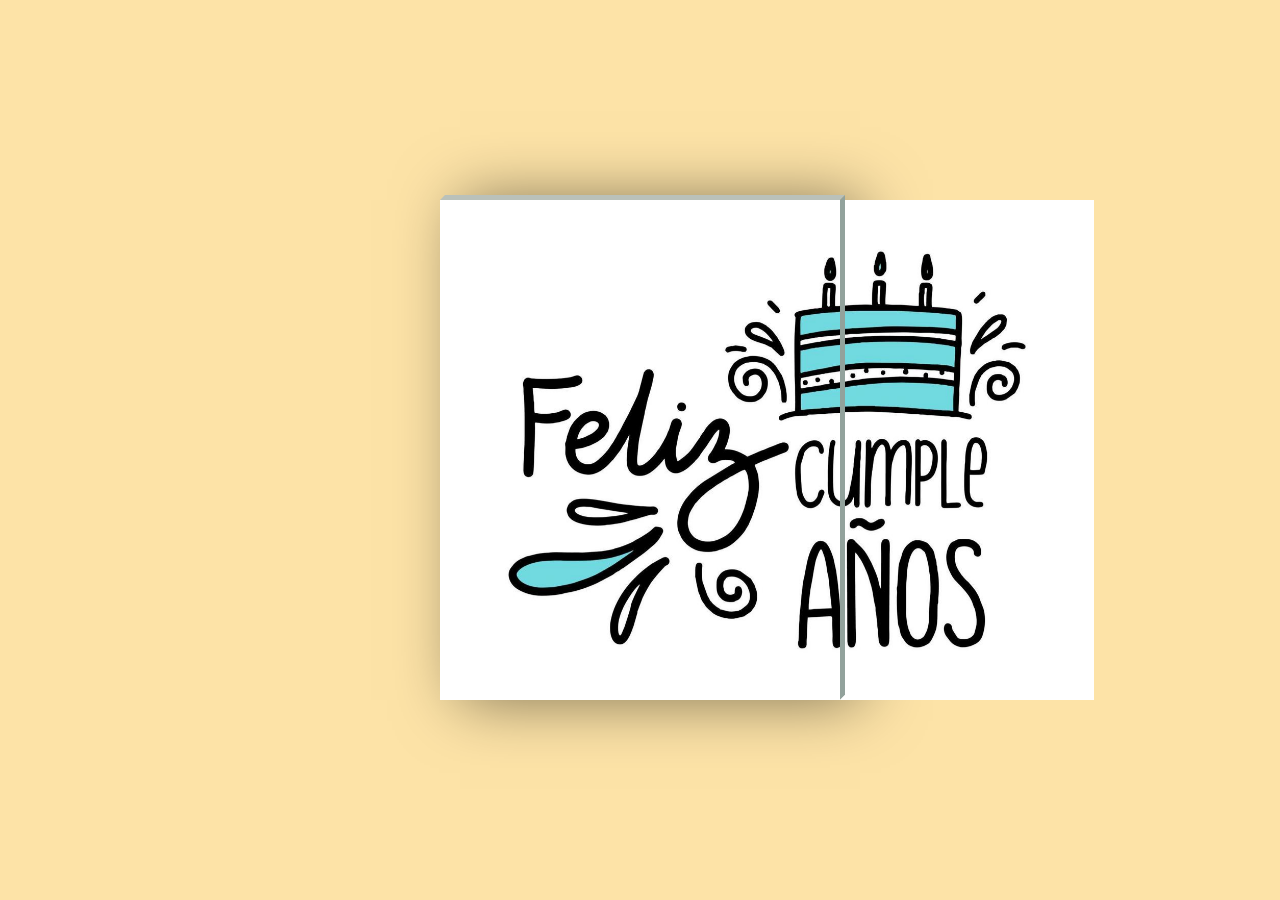
==== carta.html @ 584ecfeb "Todo" ====
<!DOCTYPE html>
<html lang="es" >
<head>
  <meta charset="UTF-8">
  <title> Happy birthday Card</title>
  <link rel="stylesheet" href="estilocarta.css">

</head>
<body>

<div class="card">
		<div class="imgBox">
			<div class="bark"></div>
			<!-- <img src="https://image.ibb.co/fYzTrb/lastofus.jpg"> -->
            <img src="img/cumpleaños.jpg" alt="">
		</div>
		<div class="details">
			<h4 class="color1">HOLI</h2>
			<h4 class="color2 margin">FELIZ CUMPLEAÑOS</h3>
			<p>A ti que cumples años hooooy</p>
			<p>Hace 21 años naciste ¿como se siente? </p>
			<p>Ya cumpliste tu primer año de bebé adulto</p>
			<p>Cada vez mas viejita</p>
			<p>Cada vez mas fosil</p>
			<p>Cada vez mas dolores</p>
			<p>Cada vez mas cerca de tu muerte</p>
			<p>Basta de burlas jajaja</p>
            <p>Todo esto es con cariño<3</p>
            <p>En serio, te quiero mucho</p>
            <p>Disfruta tu día</p>
			<p class="text-right">Atte: Jimena :D</p>
		</div>
	</div>

</body>
</html>
---- estilocarta.css ----
@import url('https://fonts.googleapis.com/css?family=Indie+Flower');
@import url('https://fonts.googleapis.com/css?family=Amatic+SC');

body {
	font-family: 'Indie Flower', cursive !important;
  background: #FDE3A7;
	margin: 0px;
	padding: 0px;
}

::selection {
	background: transparent;
}

h4 {
	font-size: 26px;
	line-height: 1px;
	font-family: 'Amatic SC', cursive !important;
}

.color1{color:#1BBC9B}
.color2{color:#C0392B}

.card {
	color: #013243;
	position: absolute;
	top: 50%;
	left: 50%;
	width: 400px; /* Aumentar el ancho */
	height: 500px; /* Aumentar la altura */
	background: #e0e1dc;
	transform-style: preserve-3d;
	transform: translate(-50%,-50%) perspective(2000px);
	box-shadow: inset 400px 0 50px rgba(0,0,0,.5), 20px 0 60px rgba(0,0,0,.5);
	transition: 1s;
}

.card:hover {
	transform: translate(-50%,-50%) perspective(2000px) rotate(15deg) scale(1.2);
	box-shadow: inset 20px 0 50px rgba(0,0,0,.5), 0 10px 100px rgba(0,0,0,.5);
}

.card:before {
	content:'';
	position: absolute;
	top: -5px;
	left: 0;
	width: 100%;
	height: 5px;
	background: #BAC1BA;
	transform-origin: bottom;
	transform: skewX(-45deg);
}

.card:after {
	content: '';
	position: absolute;
	top: 0;
	right: -5px;
	width: 5px;
	height: 100%;
	background: #92A29C;
	transform-origin: left;
	transform: skewY(-45deg);
}

.card .imgBox {
	width: 100%;
	height: 100%;
	position: relative;
	transform-origin: left;
	transition: .7s;
}

.card .bark {
	position: absolute;
	background: #e0e1dc;
	width: 100%;
	height: 100%;
	opacity: 0;
	transition: .7s;
}

.card .imgBox img {
	min-width: 400px;
	max-height: 500px;
}

.card:hover .imgBox {
	transform: rotateY(-135deg);
}

.card:hover .bark {
	opacity: 1;
	transition: .6s;
  box-shadow: 300px 200px 100px rgba(0, 0, 0, .4) inset;
}

.card .details {
	position: absolute;
	top: 0;
	left: 0;
	box-sizing: border-box;
	padding: 0 0 0 10px;
	z-index: -1;
	margin-top: 70px;
}

.card .details p {
	font-size: 15px;
	line-height: 10px;
	transform: rotate(-10deg);
	padding: 0 0 0 20px;
}

.card .details h4 {
	text-align: center;
}

.text-right {
	text-align: right;
}
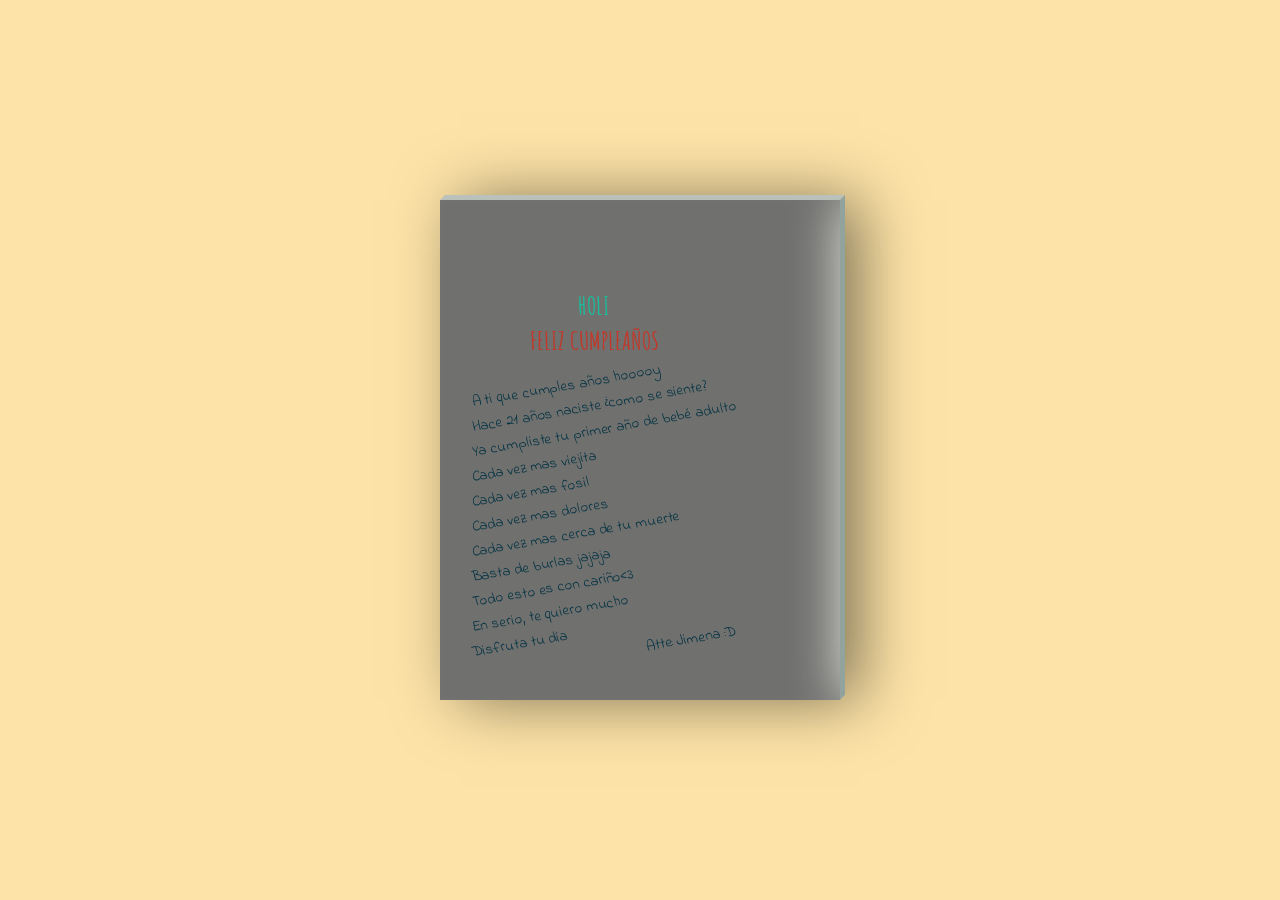
==== commit 28fe939a: "cambio en la portada de la carta" ====
--- a/carta.html
+++ b/carta.html
@@ -12,7 +12,7 @@
 		<div class="imgBox">
 			<div class="bark"></div>
 			<!-- <img src="https://image.ibb.co/fYzTrb/lastofus.jpg"> -->
-            <img src="img/cumpleaños.jpg" alt="">
+            <img src="img/PortadaCarta.jpeg" alt="">
 		</div>
 		<div class="details">
 			<h4 class="color1">HOLI</h2>
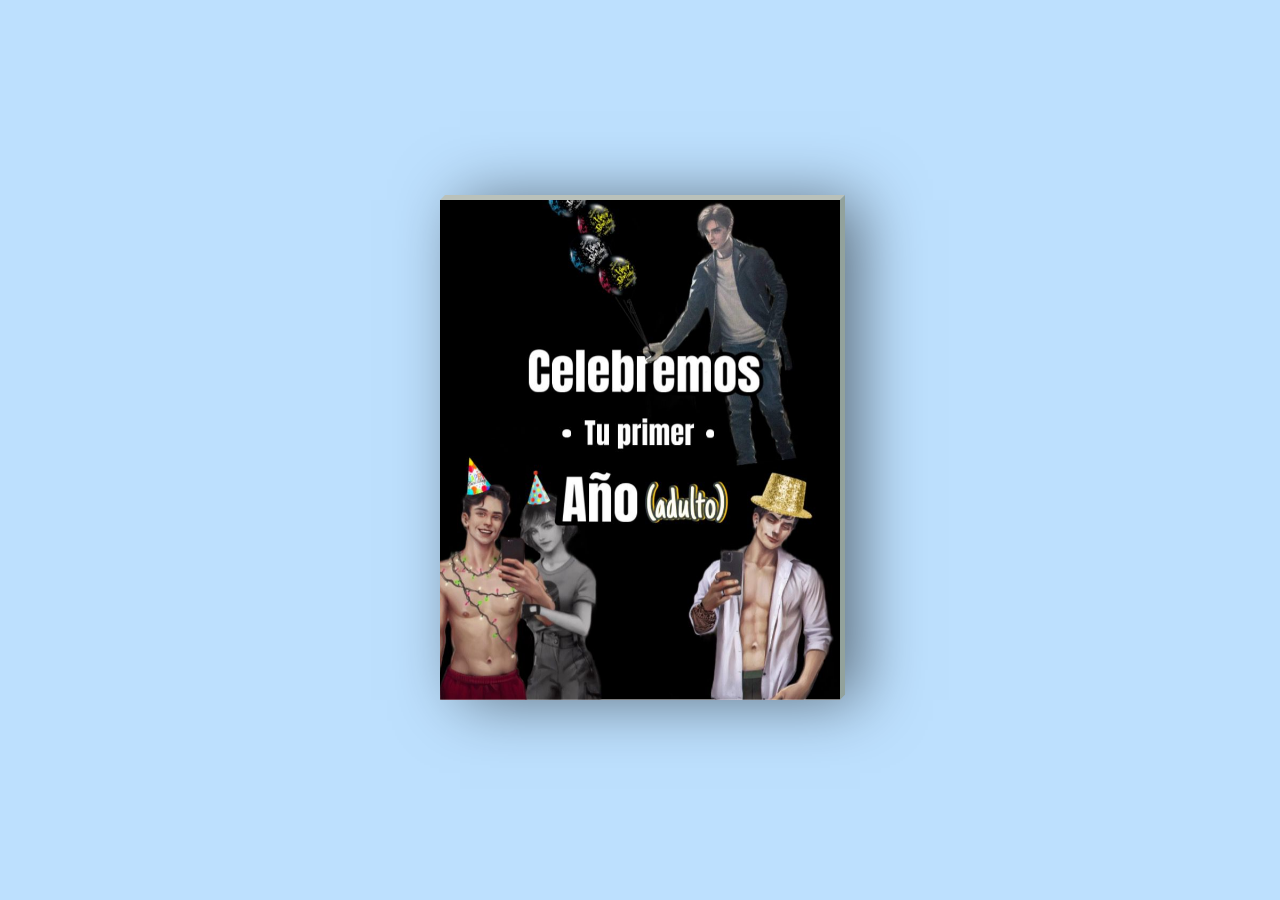
==== commit 870efa02: "ultimos cambios" ====
--- a/carta.html
+++ b/carta.html
@@ -12,7 +12,7 @@
 		<div class="imgBox">
 			<div class="bark"></div>
 			<!-- <img src="https://image.ibb.co/fYzTrb/lastofus.jpg"> -->
-            <img src="img/PortadaCarta.jpeg" alt="">
+            <img src="img/nuevaportada.jpeg" alt="">
 		</div>
 		<div class="details">
 			<h4 class="color1">HOLI</h2>
--- a/estilocarta.css
+++ b/estilocarta.css
@@ -3,7 +3,7 @@
 
 body {
 	font-family: 'Indie Flower', cursive !important;
-  background: #FDE3A7;
+  background: #bde0fe;
 	margin: 0px;
 	padding: 0px;
 }
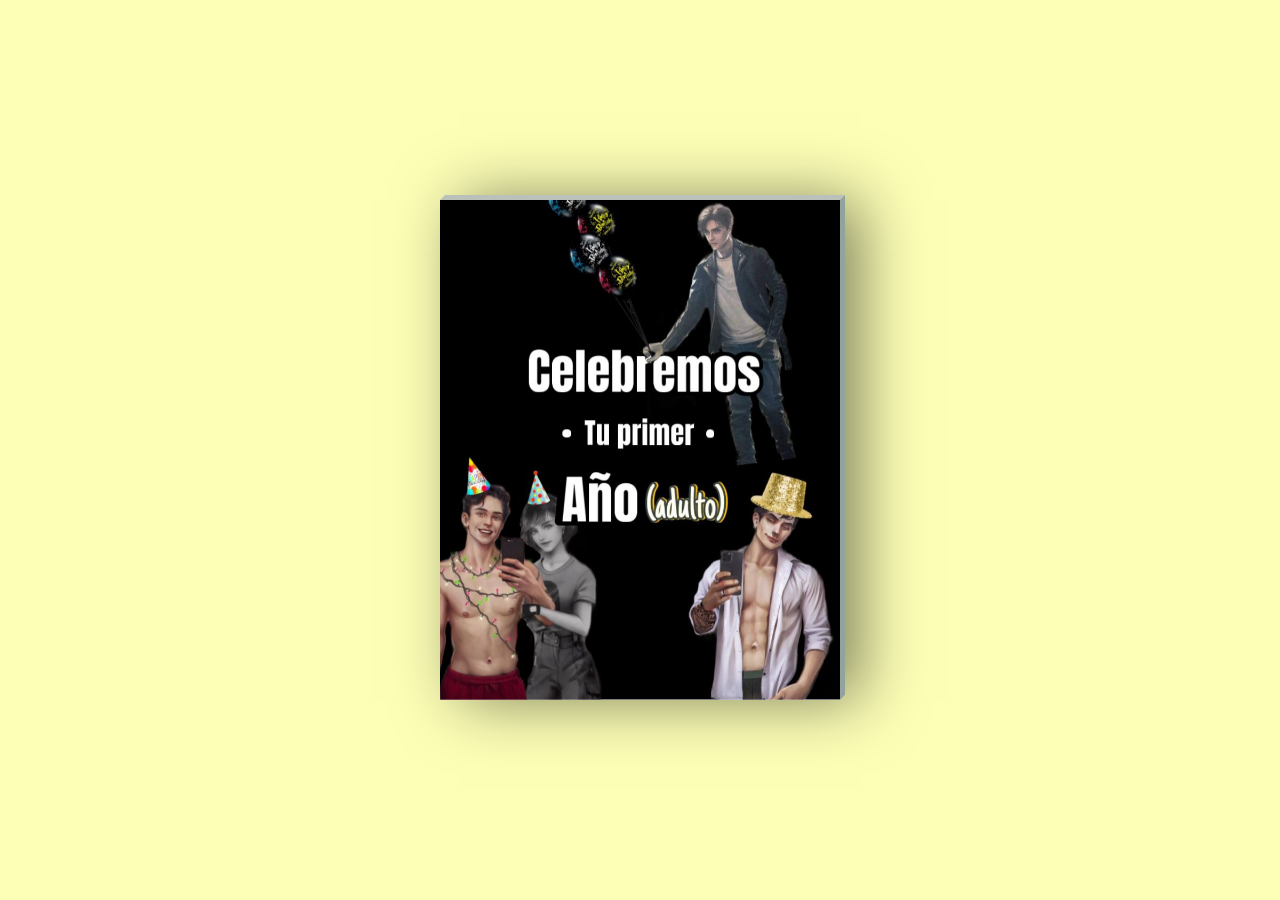
==== commit f4c7f83e: "casi todo" ====
--- a/carta.html
+++ b/carta.html
@@ -1,23 +1,31 @@
 <!DOCTYPE html>
-<html lang="es" >
+<html lang="es">
 <head>
   <meta charset="UTF-8">
-  <title> Happy birthday Card</title>
+  <title>Happy birthday Card</title>
   <link rel="stylesheet" href="estilocarta.css">
-
+  <script>
+    document.addEventListener('DOMContentLoaded', function () {
+      var card = document.querySelector('.card');
+      card.addEventListener('click', function () {
+        this.classList.toggle('open');
+      });
+      card.addEventListener('touchstart', function () {
+        this.classList.toggle('open');
+      });
+    });
+  </script>
 </head>
 <body>
-
-<div class="card">
-		<div class="imgBox">
-			<div class="bark"></div>
-			<!-- <img src="https://image.ibb.co/fYzTrb/lastofus.jpg"> -->
-            <img src="img/nuevaportada.jpeg" alt="">
-		</div>
-		<div class="details">
-			<h4 class="color1">HOLI</h2>
-			<h4 class="color2 margin">FELIZ CUMPLEAÑOS</h3>
-			<p>A ti que cumples años hooooy</p>
+  <div class="card">
+    <div class="imgBox">
+      <div class="bark"></div>
+      <img src="img/nuevaportada.jpeg">
+    </div>
+    <div class="details">
+      <h4 class="color1">HOLI</h4>
+      <h4 class="color2 margin">FELIZ CUMPLEAÑOS</h4>
+	  <p>A ti que cumples años hooooy</p>
 			<p>Hace 21 años naciste ¿como se siente? </p>
 			<p>Ya cumpliste tu primer año de bebé adulto</p>
 			<p>Cada vez mas viejita</p>
@@ -29,8 +37,7 @@
             <p>En serio, te quiero mucho</p>
             <p>Disfruta tu día</p>
 			<p class="text-right">Atte: Jimena :D</p>
-		</div>
-	</div>
-
+    </div>
+  </div>
 </body>
-</html>+</html>
--- a/estilocarta.css
+++ b/estilocarta.css
@@ -3,7 +3,7 @@
 
 body {
 	font-family: 'Indie Flower', cursive !important;
-  background: #bde0fe;
+  background: #fdffb6;
 	margin: 0px;
 	padding: 0px;
 }
